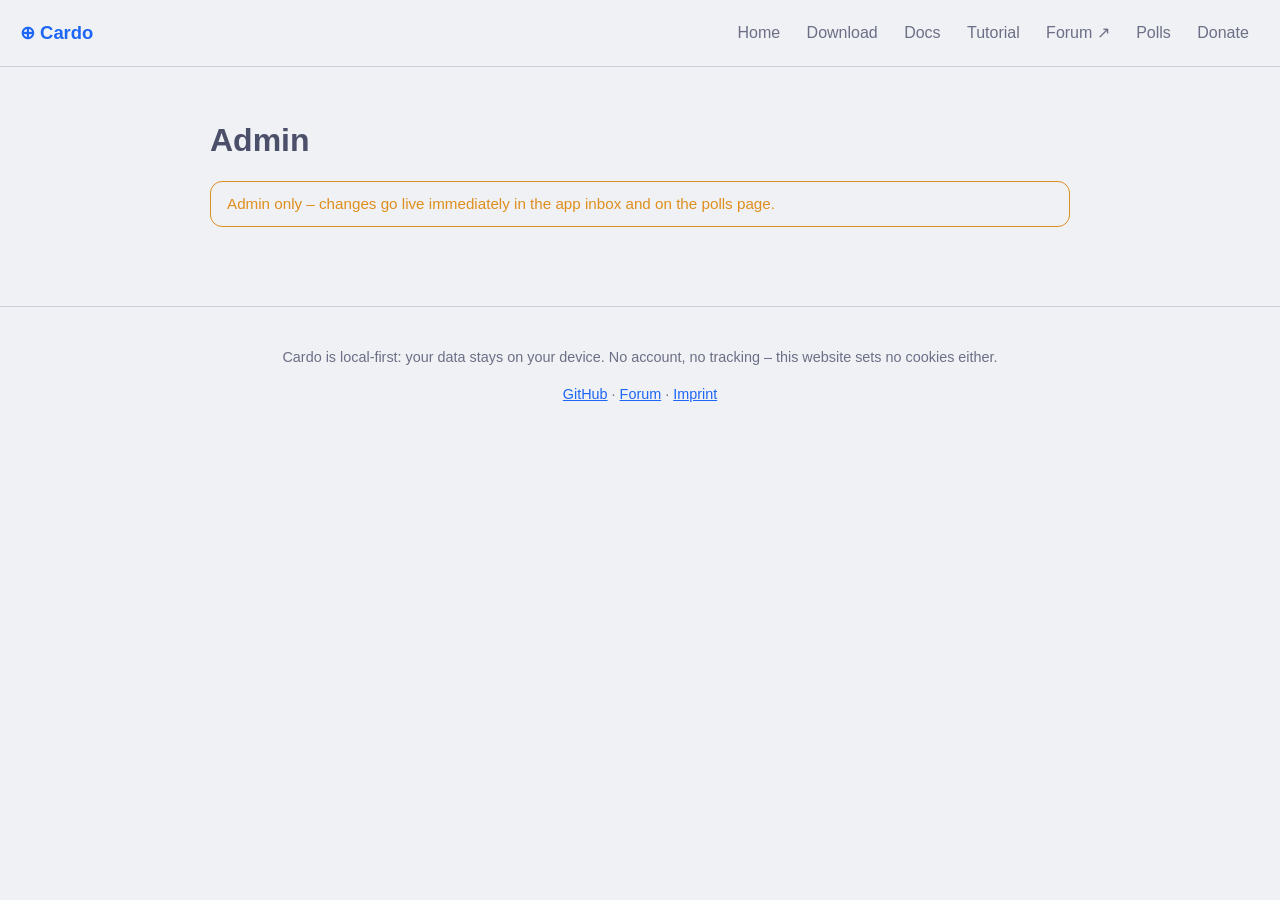
==== admin/index.html @ 735a4be4 "deploy: hollatzleif/cardo@3dc7a680179ff388e127f35e9fd08cb894fdd1ec" ====
<!DOCTYPE html><html lang="en"> <head><meta charset="utf-8"><meta name="viewport" content="width=device-width, initial-scale=1"><title>Admin · Cardo</title><meta name="description" content="Cardo feed administration."><link rel="icon" type="image/png" href="/cardo-app/favicon.png"><link rel="icon" type="image/x-icon" href="/cardo-app/favicon.ico" sizes="any"><link rel="apple-touch-icon" href="/cardo-app/apple-touch-icon.png"><style>#admin .admin-note{border:1px solid var(--warning);color:var(--warning);border-radius:var(--radius);padding:.6rem 1rem;font-size:.95rem}#admin .admin-card{margin-top:1rem;max-width:640px}#admin label{display:block;font-weight:600;margin:.6rem 0 .2rem;font-size:.9rem}#admin input,#admin textarea{width:100%;padding:.5rem .7rem;border-radius:8px;border:1px solid var(--surface-1);background:var(--base);color:var(--text);font:inherit}#admin .field-grid{display:grid;gap:0 1rem;grid-template-columns:1fr 1fr}@media(max-width:640px){#admin .field-grid{grid-template-columns:1fr}}#admin form .btn{margin-top:1rem}#admin .form-error{color:var(--danger);margin:.75rem 0 0}#admin .dash-toolbar{display:flex;gap:.5rem;justify-content:flex-end;margin:1rem 0}#admin .items-list{display:grid;gap:.75rem;margin-top:1rem}#admin .item-row{display:flex;align-items:baseline;gap:.75rem;flex-wrap:wrap;background:var(--surface-0);border:1px solid var(--surface-1);border-radius:var(--radius);padding:.75rem 1rem}#admin .item-title{font-weight:600;flex:1 1 12rem}#admin .item-meta{font-size:.85rem}#admin .item-row .btn{margin:0;padding:.3rem .8rem;font-size:.85rem}#admin .btn--danger{background:transparent;color:var(--danger);border:1px solid var(--danger)}#admin .closed-badge{display:inline-block;padding:.05rem .55rem;border-radius:999px;font-size:.8rem;border:1px solid var(--text-muted);color:var(--text-muted);white-space:nowrap}#admin .option-fields{display:grid;gap:0 1rem;grid-template-columns:1fr 1fr auto;align-items:end;margin-top:.5rem}@media(max-width:640px){#admin .option-fields{grid-template-columns:1fr}}#admin .option-fields .btn{margin:0 0 .35rem;padding:.3rem .8rem;font-size:.85rem}
:root{--base: #1e1e2e;--surface-0: #313244;--surface-1: #45475a;--text: #cdd6f4;--text-muted: #a6adc8;--accent: #89b4fa;--success: #a6e3a1;--warning: #f9e2af;--danger: #f38ba8;--radius: 12px}@media(prefers-color-scheme:light){:root{--base: #eff1f5;--surface-0: #e6e9ef;--surface-1: #ccd0da;--text: #4c4f69;--text-muted: #6c6f85;--accent: #1e66f5;--success: #40a02b;--warning: #df8e1d;--danger: #d20f39}}*{box-sizing:border-box}body{margin:0;font-family:-apple-system,BlinkMacSystemFont,Segoe UI,Roboto,sans-serif;background:var(--base);color:var(--text);line-height:1.6}a{color:var(--accent)}main{max-width:900px;margin:0 auto;padding:2rem 1.25rem 4rem}.site-header{display:flex;align-items:center;justify-content:space-between;flex-wrap:wrap;gap:.5rem;padding:.9rem 1.25rem;border-bottom:1px solid var(--surface-1);position:sticky;top:0;background:var(--base);z-index:10}.brand{font-weight:800;text-decoration:none;font-size:1.15rem}.site-header nav{display:flex;gap:.25rem;flex-wrap:wrap}.site-header nav a{text-decoration:none;color:var(--text-muted);padding:.35rem .7rem;border-radius:8px}.site-header nav a.active,.site-header nav a:hover{color:var(--text);background:var(--surface-0)}.site-footer{border-top:1px solid var(--surface-1);padding:1.5rem 1.25rem;color:var(--text-muted);font-size:.9rem;text-align:center}.card{background:var(--surface-0);border:1px solid var(--surface-1);border-radius:var(--radius);padding:1.25rem}.btn{display:inline-block;background:var(--accent);color:var(--base);padding:.6rem 1.2rem;border-radius:10px;text-decoration:none;font-weight:700;border:none;cursor:pointer;font-size:1rem}.btn--ghost{background:transparent;color:var(--accent);border:1px solid var(--accent)}.muted{color:var(--text-muted)}code,pre{font-family:ui-monospace,SF Mono,Menlo,monospace}pre{background:var(--surface-0);border:1px solid var(--surface-1);border-radius:10px;padding:.9rem 1rem;overflow-x:auto}kbd{font-family:ui-monospace,SF Mono,Menlo,monospace;font-size:.85em;background:var(--surface-0);border:1px solid var(--surface-1);border-bottom-width:2px;border-radius:6px;padding:.1em .45em}h1,h2,h3{line-height:1.25}.badge{display:inline-block;padding:.1rem .6rem;border-radius:999px;font-size:.8rem;border:1px solid var(--success);color:var(--success)}
</style></head> <body> <header class="site-header"> <a class="brand" href="/cardo-app/">⊕ Cardo</a> <nav> <a href="/cardo-app/" class>Home</a><a href="/cardo-app/download" class>Download</a><a href="/cardo-app/docs" class>Docs</a><a href="/cardo-app/docs/tutorial" class>Tutorial</a><a href="https://github.com/hollatzleif/cardo-app/discussions" rel="noopener" class>Forum ↗</a><a href="/cardo-app/polls" class>Polls</a><a href="/cardo-app/donate" class>Donate</a> </nav> </header> <main>  <div id="admin"> <h1>Admin</h1> <p class="admin-note">
Admin only – changes go live immediately in the app inbox and on the polls page.
</p> <!-- Login --> <section id="login-view" class="card admin-card" hidden> <h2>Login</h2> <form id="login-form"> <label for="admin-password">Password</label> <input id="admin-password" name="password" type="password" autocomplete="current-password" required> <p id="login-error" class="form-error" hidden></p> <button class="btn" type="submit">Log in</button> </form> </section> <!-- Dashboard --> <section id="dashboard" hidden> <div class="dash-toolbar"> <button id="refresh-btn" class="btn btn--ghost" type="button">Refresh</button> <button id="logout-btn" class="btn btn--ghost" type="button">Log out</button> </div> <h2>Items</h2> <p id="items-status" class="muted">Loading …</p> <div id="items-list" class="items-list"></div> <h2>New announcement</h2> <form id="announcement-form" class="card admin-card"> <div class="field-grid"> <div> <label for="ann-title-en">Title (EN)</label> <input id="ann-title-en" required maxlength="500"> </div> <div> <label for="ann-title-de">Title (DE)</label> <input id="ann-title-de" required maxlength="500"> </div> <div> <label for="ann-body-en">Body (EN)</label> <textarea id="ann-body-en" rows="4" required maxlength="4000"></textarea> </div> <div> <label for="ann-body-de">Body (DE)</label> <textarea id="ann-body-de" rows="4" required maxlength="4000"></textarea> </div> </div> <p class="form-error" data-error hidden></p> <button class="btn" type="submit">Publish announcement</button> </form> <h2>New poll</h2> <form id="poll-form" class="card admin-card"> <div class="field-grid"> <div> <label for="poll-question-en">Question (EN)</label> <input id="poll-question-en" required maxlength="500"> </div> <div> <label for="poll-question-de">Question (DE)</label> <input id="poll-question-de" required maxlength="500"> </div> </div> <h3>Options <span class="muted">(2–6, ids are generated from the EN label)</span></h3> <div id="poll-options"></div> <p><button id="add-option-btn" class="btn btn--ghost" type="button">Add option</button></p> <p class="form-error" data-error hidden></p> <button class="btn" type="submit">Publish poll</button> </form> </section> </div>  <script type="module" src="/cardo-app/_astro/admin.astro_astro_type_script_index_0_lang.DfBYZLKt.js"></script>  </main> <footer class="site-footer"> <p>
Cardo is local-first: your data stays on your device. No account, no tracking –
        this website sets no cookies either.
</p> <p> <a href="https://github.com/hollatzleif/cardo-app" rel="noopener">GitHub</a> ·
<a href="https://github.com/hollatzleif/cardo-app/discussions" rel="noopener">Forum</a> ·
 <a href="/cardo-app/imprint">Imprint</a> </p> </footer>  </body> </html>
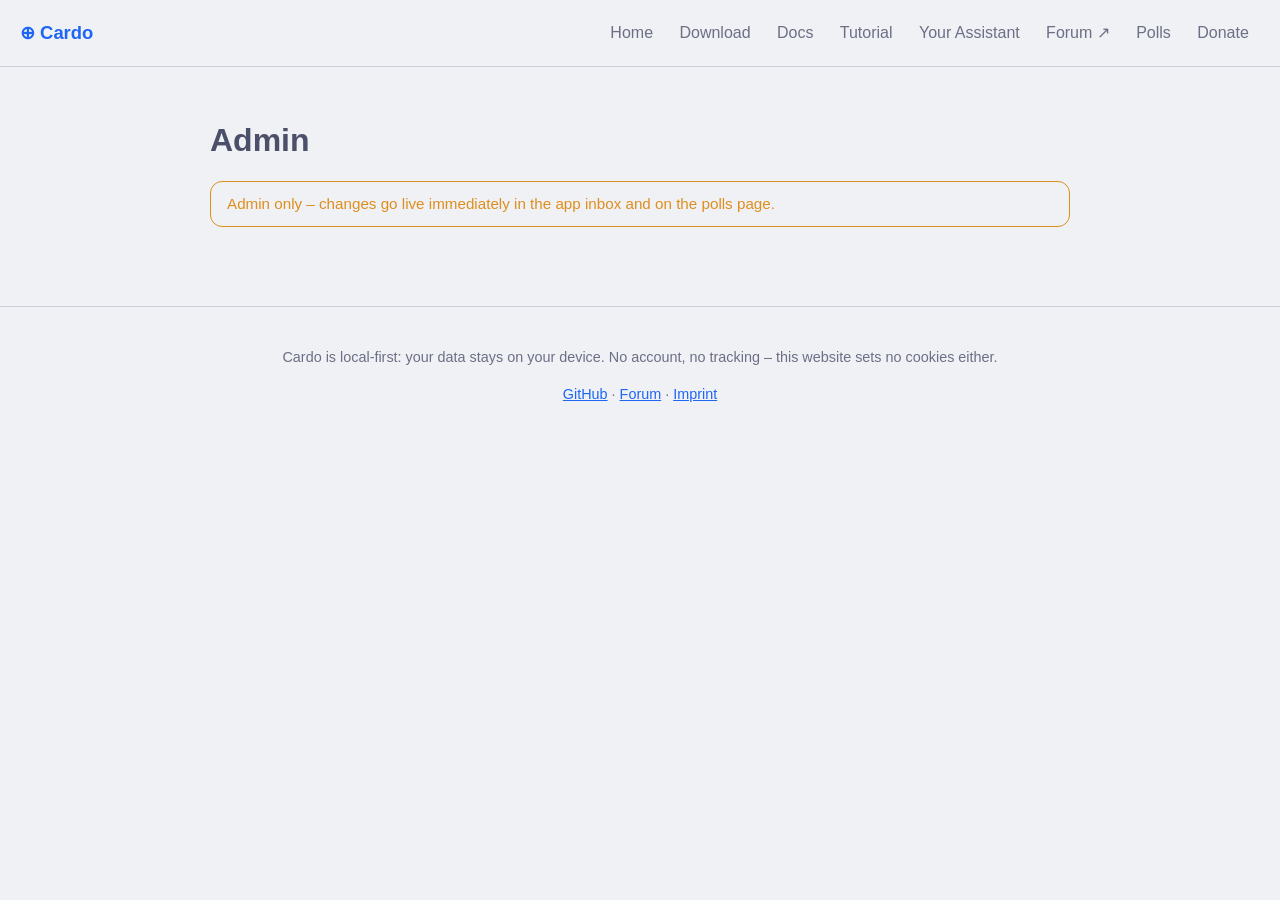
==== commit 4dc81540: "deploy: hollatzleif/cardo@ecabb74032e63ab5473d16e263c63c7828938cd0" ====
--- a/admin/index.html
+++ b/admin/index.html
@@ -1,6 +1,6 @@
 <!DOCTYPE html><html lang="en"> <head><meta charset="utf-8"><meta name="viewport" content="width=device-width, initial-scale=1"><title>Admin · Cardo</title><meta name="description" content="Cardo feed administration."><link rel="icon" type="image/png" href="/cardo-app/favicon.png"><link rel="icon" type="image/x-icon" href="/cardo-app/favicon.ico" sizes="any"><link rel="apple-touch-icon" href="/cardo-app/apple-touch-icon.png"><style>#admin .admin-note{border:1px solid var(--warning);color:var(--warning);border-radius:var(--radius);padding:.6rem 1rem;font-size:.95rem}#admin .admin-card{margin-top:1rem;max-width:640px}#admin label{display:block;font-weight:600;margin:.6rem 0 .2rem;font-size:.9rem}#admin input,#admin textarea{width:100%;padding:.5rem .7rem;border-radius:8px;border:1px solid var(--surface-1);background:var(--base);color:var(--text);font:inherit}#admin .field-grid{display:grid;gap:0 1rem;grid-template-columns:1fr 1fr}@media(max-width:640px){#admin .field-grid{grid-template-columns:1fr}}#admin form .btn{margin-top:1rem}#admin .form-error{color:var(--danger);margin:.75rem 0 0}#admin .dash-toolbar{display:flex;gap:.5rem;justify-content:flex-end;margin:1rem 0}#admin .items-list{display:grid;gap:.75rem;margin-top:1rem}#admin .item-row{display:flex;align-items:baseline;gap:.75rem;flex-wrap:wrap;background:var(--surface-0);border:1px solid var(--surface-1);border-radius:var(--radius);padding:.75rem 1rem}#admin .item-title{font-weight:600;flex:1 1 12rem}#admin .item-meta{font-size:.85rem}#admin .item-row .btn{margin:0;padding:.3rem .8rem;font-size:.85rem}#admin .btn--danger{background:transparent;color:var(--danger);border:1px solid var(--danger)}#admin .closed-badge{display:inline-block;padding:.05rem .55rem;border-radius:999px;font-size:.8rem;border:1px solid var(--text-muted);color:var(--text-muted);white-space:nowrap}#admin .option-fields{display:grid;gap:0 1rem;grid-template-columns:1fr 1fr auto;align-items:end;margin-top:.5rem}@media(max-width:640px){#admin .option-fields{grid-template-columns:1fr}}#admin .option-fields .btn{margin:0 0 .35rem;padding:.3rem .8rem;font-size:.85rem}
 :root{--base: #1e1e2e;--surface-0: #313244;--surface-1: #45475a;--text: #cdd6f4;--text-muted: #a6adc8;--accent: #89b4fa;--success: #a6e3a1;--warning: #f9e2af;--danger: #f38ba8;--radius: 12px}@media(prefers-color-scheme:light){:root{--base: #eff1f5;--surface-0: #e6e9ef;--surface-1: #ccd0da;--text: #4c4f69;--text-muted: #6c6f85;--accent: #1e66f5;--success: #40a02b;--warning: #df8e1d;--danger: #d20f39}}*{box-sizing:border-box}body{margin:0;font-family:-apple-system,BlinkMacSystemFont,Segoe UI,Roboto,sans-serif;background:var(--base);color:var(--text);line-height:1.6}a{color:var(--accent)}main{max-width:900px;margin:0 auto;padding:2rem 1.25rem 4rem}.site-header{display:flex;align-items:center;justify-content:space-between;flex-wrap:wrap;gap:.5rem;padding:.9rem 1.25rem;border-bottom:1px solid var(--surface-1);position:sticky;top:0;background:var(--base);z-index:10}.brand{font-weight:800;text-decoration:none;font-size:1.15rem}.site-header nav{display:flex;gap:.25rem;flex-wrap:wrap}.site-header nav a{text-decoration:none;color:var(--text-muted);padding:.35rem .7rem;border-radius:8px}.site-header nav a.active,.site-header nav a:hover{color:var(--text);background:var(--surface-0)}.site-footer{border-top:1px solid var(--surface-1);padding:1.5rem 1.25rem;color:var(--text-muted);font-size:.9rem;text-align:center}.card{background:var(--surface-0);border:1px solid var(--surface-1);border-radius:var(--radius);padding:1.25rem}.btn{display:inline-block;background:var(--accent);color:var(--base);padding:.6rem 1.2rem;border-radius:10px;text-decoration:none;font-weight:700;border:none;cursor:pointer;font-size:1rem}.btn--ghost{background:transparent;color:var(--accent);border:1px solid var(--accent)}.muted{color:var(--text-muted)}code,pre{font-family:ui-monospace,SF Mono,Menlo,monospace}pre{background:var(--surface-0);border:1px solid var(--surface-1);border-radius:10px;padding:.9rem 1rem;overflow-x:auto}kbd{font-family:ui-monospace,SF Mono,Menlo,monospace;font-size:.85em;background:var(--surface-0);border:1px solid var(--surface-1);border-bottom-width:2px;border-radius:6px;padding:.1em .45em}h1,h2,h3{line-height:1.25}.badge{display:inline-block;padding:.1rem .6rem;border-radius:999px;font-size:.8rem;border:1px solid var(--success);color:var(--success)}
-</style></head> <body> <header class="site-header"> <a class="brand" href="/cardo-app/">⊕ Cardo</a> <nav> <a href="/cardo-app/" class>Home</a><a href="/cardo-app/download" class>Download</a><a href="/cardo-app/docs" class>Docs</a><a href="/cardo-app/docs/tutorial" class>Tutorial</a><a href="https://github.com/hollatzleif/cardo-app/discussions" rel="noopener" class>Forum ↗</a><a href="/cardo-app/polls" class>Polls</a><a href="/cardo-app/donate" class>Donate</a> </nav> </header> <main>  <div id="admin"> <h1>Admin</h1> <p class="admin-note">
+</style></head> <body> <header class="site-header"> <a class="brand" href="/cardo-app/">⊕ Cardo</a> <nav> <a href="/cardo-app/" class>Home</a><a href="/cardo-app/download" class>Download</a><a href="/cardo-app/docs" class>Docs</a><a href="/cardo-app/docs/tutorial" class>Tutorial</a><a href="/cardo-app/assistant" class>Your Assistant</a><a href="https://github.com/hollatzleif/cardo-app/discussions" rel="noopener" class>Forum ↗</a><a href="/cardo-app/polls" class>Polls</a><a href="/cardo-app/donate" class>Donate</a> </nav> </header> <main>  <div id="admin"> <h1>Admin</h1> <p class="admin-note">
 Admin only – changes go live immediately in the app inbox and on the polls page.
 </p> <!-- Login --> <section id="login-view" class="card admin-card" hidden> <h2>Login</h2> <form id="login-form"> <label for="admin-password">Password</label> <input id="admin-password" name="password" type="password" autocomplete="current-password" required> <p id="login-error" class="form-error" hidden></p> <button class="btn" type="submit">Log in</button> </form> </section> <!-- Dashboard --> <section id="dashboard" hidden> <div class="dash-toolbar"> <button id="refresh-btn" class="btn btn--ghost" type="button">Refresh</button> <button id="logout-btn" class="btn btn--ghost" type="button">Log out</button> </div> <h2>Items</h2> <p id="items-status" class="muted">Loading …</p> <div id="items-list" class="items-list"></div> <h2>New announcement</h2> <form id="announcement-form" class="card admin-card"> <div class="field-grid"> <div> <label for="ann-title-en">Title (EN)</label> <input id="ann-title-en" required maxlength="500"> </div> <div> <label for="ann-title-de">Title (DE)</label> <input id="ann-title-de" required maxlength="500"> </div> <div> <label for="ann-body-en">Body (EN)</label> <textarea id="ann-body-en" rows="4" required maxlength="4000"></textarea> </div> <div> <label for="ann-body-de">Body (DE)</label> <textarea id="ann-body-de" rows="4" required maxlength="4000"></textarea> </div> </div> <p class="form-error" data-error hidden></p> <button class="btn" type="submit">Publish announcement</button> </form> <h2>New poll</h2> <form id="poll-form" class="card admin-card"> <div class="field-grid"> <div> <label for="poll-question-en">Question (EN)</label> <input id="poll-question-en" required maxlength="500"> </div> <div> <label for="poll-question-de">Question (DE)</label> <input id="poll-question-de" required maxlength="500"> </div> </div> <h3>Options <span class="muted">(2–6, ids are generated from the EN label)</span></h3> <div id="poll-options"></div> <p><button id="add-option-btn" class="btn btn--ghost" type="button">Add option</button></p> <p class="form-error" data-error hidden></p> <button class="btn" type="submit">Publish poll</button> </form> </section> </div>  <script type="module" src="/cardo-app/_astro/admin.astro_astro_type_script_index_0_lang.DfBYZLKt.js"></script>  </main> <footer class="site-footer"> <p>
 Cardo is local-first: your data stays on your device. No account, no tracking –
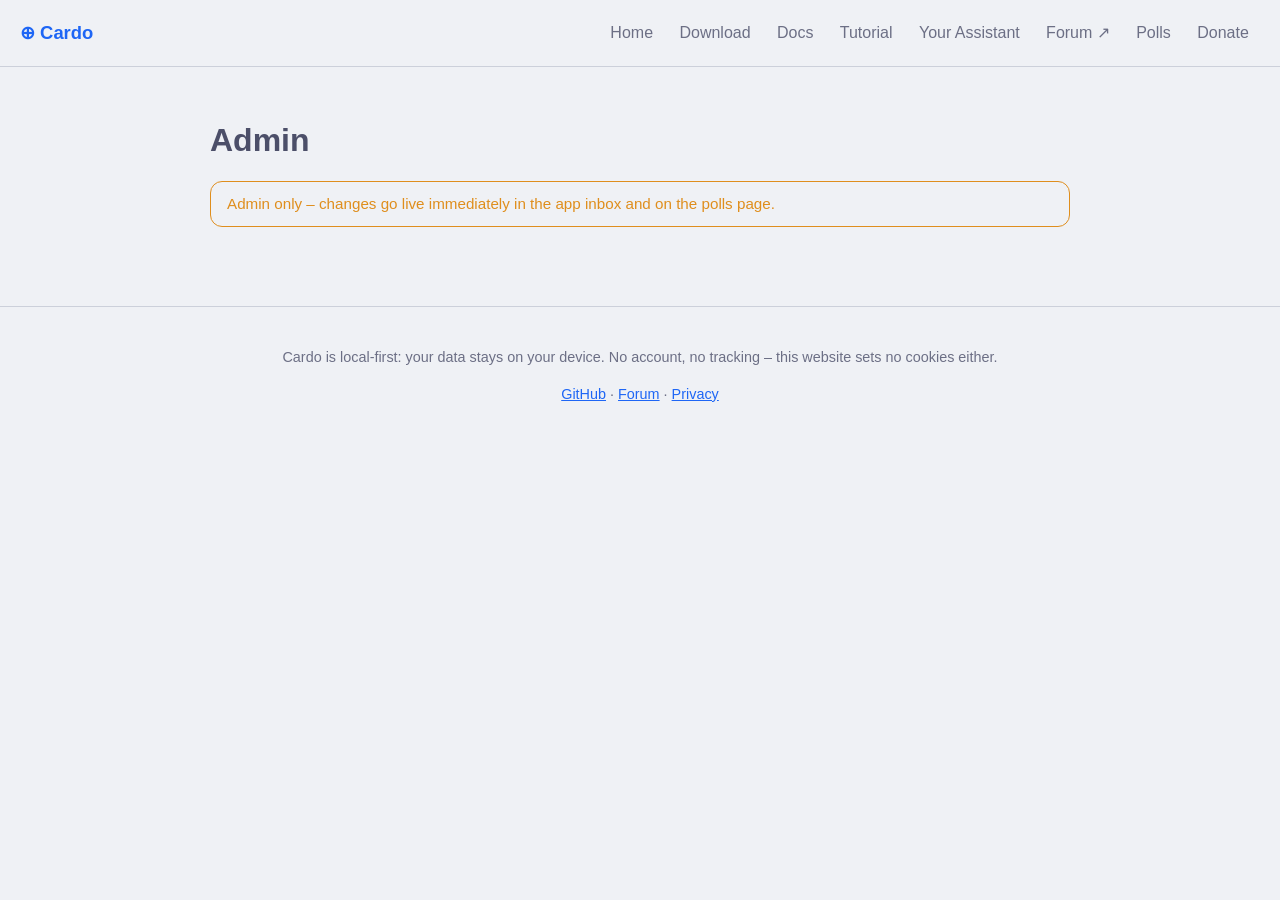
==== commit 57d942b5: "deploy: hollatzleif/cardo@ab864f5d2f32630114161ed3d159999c21e0dad3" ====
--- a/admin/index.html
+++ b/admin/index.html
@@ -1,4 +1,4 @@
-<!DOCTYPE html><html lang="en"> <head><meta charset="utf-8"><meta name="viewport" content="width=device-width, initial-scale=1"><title>Admin · Cardo</title><meta name="description" content="Cardo feed administration."><link rel="icon" type="image/png" href="/cardo-app/favicon.png"><link rel="icon" type="image/x-icon" href="/cardo-app/favicon.ico" sizes="any"><link rel="apple-touch-icon" href="/cardo-app/apple-touch-icon.png"><style>#admin .admin-note{border:1px solid var(--warning);color:var(--warning);border-radius:var(--radius);padding:.6rem 1rem;font-size:.95rem}#admin .admin-card{margin-top:1rem;max-width:640px}#admin label{display:block;font-weight:600;margin:.6rem 0 .2rem;font-size:.9rem}#admin input,#admin textarea{width:100%;padding:.5rem .7rem;border-radius:8px;border:1px solid var(--surface-1);background:var(--base);color:var(--text);font:inherit}#admin .field-grid{display:grid;gap:0 1rem;grid-template-columns:1fr 1fr}@media(max-width:640px){#admin .field-grid{grid-template-columns:1fr}}#admin form .btn{margin-top:1rem}#admin .form-error{color:var(--danger);margin:.75rem 0 0}#admin .dash-toolbar{display:flex;gap:.5rem;justify-content:flex-end;margin:1rem 0}#admin .items-list{display:grid;gap:.75rem;margin-top:1rem}#admin .item-row{display:flex;align-items:baseline;gap:.75rem;flex-wrap:wrap;background:var(--surface-0);border:1px solid var(--surface-1);border-radius:var(--radius);padding:.75rem 1rem}#admin .item-title{font-weight:600;flex:1 1 12rem}#admin .item-meta{font-size:.85rem}#admin .item-row .btn{margin:0;padding:.3rem .8rem;font-size:.85rem}#admin .btn--danger{background:transparent;color:var(--danger);border:1px solid var(--danger)}#admin .closed-badge{display:inline-block;padding:.05rem .55rem;border-radius:999px;font-size:.8rem;border:1px solid var(--text-muted);color:var(--text-muted);white-space:nowrap}#admin .option-fields{display:grid;gap:0 1rem;grid-template-columns:1fr 1fr auto;align-items:end;margin-top:.5rem}@media(max-width:640px){#admin .option-fields{grid-template-columns:1fr}}#admin .option-fields .btn{margin:0 0 .35rem;padding:.3rem .8rem;font-size:.85rem}
+<!DOCTYPE html><html lang="en"> <head><meta charset="utf-8"><meta name="viewport" content="width=device-width, initial-scale=1"><title>Admin · Cardo</title><meta name="description" content="Cardo feed administration."><meta http-equiv="Content-Security-Policy" content="default-src 'self'; script-src 'self' 'unsafe-inline'; style-src 'self' 'unsafe-inline'; img-src 'self' data:; connect-src 'self' https://cardo-polls.hollatzleif.workers.dev; frame-src 'none'; object-src 'none'; base-uri 'self'"><link rel="icon" type="image/png" href="/cardo-app/favicon.png"><link rel="icon" type="image/x-icon" href="/cardo-app/favicon.ico" sizes="any"><link rel="apple-touch-icon" href="/cardo-app/apple-touch-icon.png"><style>#admin .admin-note{border:1px solid var(--warning);color:var(--warning);border-radius:var(--radius);padding:.6rem 1rem;font-size:.95rem}#admin .admin-card{margin-top:1rem;max-width:640px}#admin label{display:block;font-weight:600;margin:.6rem 0 .2rem;font-size:.9rem}#admin input,#admin textarea{width:100%;padding:.5rem .7rem;border-radius:8px;border:1px solid var(--surface-1);background:var(--base);color:var(--text);font:inherit}#admin .field-grid{display:grid;gap:0 1rem;grid-template-columns:1fr 1fr}@media(max-width:640px){#admin .field-grid{grid-template-columns:1fr}}#admin form .btn{margin-top:1rem}#admin .form-error{color:var(--danger);margin:.75rem 0 0}#admin .dash-toolbar{display:flex;gap:.5rem;justify-content:flex-end;margin:1rem 0}#admin .items-list{display:grid;gap:.75rem;margin-top:1rem}#admin .item-row{display:flex;align-items:baseline;gap:.75rem;flex-wrap:wrap;background:var(--surface-0);border:1px solid var(--surface-1);border-radius:var(--radius);padding:.75rem 1rem}#admin .item-title{font-weight:600;flex:1 1 12rem}#admin .item-meta{font-size:.85rem}#admin .item-row .btn{margin:0;padding:.3rem .8rem;font-size:.85rem}#admin .btn--danger{background:transparent;color:var(--danger);border:1px solid var(--danger)}#admin .closed-badge{display:inline-block;padding:.05rem .55rem;border-radius:999px;font-size:.8rem;border:1px solid var(--text-muted);color:var(--text-muted);white-space:nowrap}#admin .option-fields{display:grid;gap:0 1rem;grid-template-columns:1fr 1fr auto;align-items:end;margin-top:.5rem}@media(max-width:640px){#admin .option-fields{grid-template-columns:1fr}}#admin .option-fields .btn{margin:0 0 .35rem;padding:.3rem .8rem;font-size:.85rem}
 :root{--base: #1e1e2e;--surface-0: #313244;--surface-1: #45475a;--text: #cdd6f4;--text-muted: #a6adc8;--accent: #89b4fa;--success: #a6e3a1;--warning: #f9e2af;--danger: #f38ba8;--radius: 12px}@media(prefers-color-scheme:light){:root{--base: #eff1f5;--surface-0: #e6e9ef;--surface-1: #ccd0da;--text: #4c4f69;--text-muted: #6c6f85;--accent: #1e66f5;--success: #40a02b;--warning: #df8e1d;--danger: #d20f39}}*{box-sizing:border-box}body{margin:0;font-family:-apple-system,BlinkMacSystemFont,Segoe UI,Roboto,sans-serif;background:var(--base);color:var(--text);line-height:1.6}a{color:var(--accent)}main{max-width:900px;margin:0 auto;padding:2rem 1.25rem 4rem}.site-header{display:flex;align-items:center;justify-content:space-between;flex-wrap:wrap;gap:.5rem;padding:.9rem 1.25rem;border-bottom:1px solid var(--surface-1);position:sticky;top:0;background:var(--base);z-index:10}.brand{font-weight:800;text-decoration:none;font-size:1.15rem}.site-header nav{display:flex;gap:.25rem;flex-wrap:wrap}.site-header nav a{text-decoration:none;color:var(--text-muted);padding:.35rem .7rem;border-radius:8px}.site-header nav a.active,.site-header nav a:hover{color:var(--text);background:var(--surface-0)}.site-footer{border-top:1px solid var(--surface-1);padding:1.5rem 1.25rem;color:var(--text-muted);font-size:.9rem;text-align:center}.card{background:var(--surface-0);border:1px solid var(--surface-1);border-radius:var(--radius);padding:1.25rem}.btn{display:inline-block;background:var(--accent);color:var(--base);padding:.6rem 1.2rem;border-radius:10px;text-decoration:none;font-weight:700;border:none;cursor:pointer;font-size:1rem}.btn--ghost{background:transparent;color:var(--accent);border:1px solid var(--accent)}.muted{color:var(--text-muted)}code,pre{font-family:ui-monospace,SF Mono,Menlo,monospace}pre{background:var(--surface-0);border:1px solid var(--surface-1);border-radius:10px;padding:.9rem 1rem;overflow-x:auto}kbd{font-family:ui-monospace,SF Mono,Menlo,monospace;font-size:.85em;background:var(--surface-0);border:1px solid var(--surface-1);border-bottom-width:2px;border-radius:6px;padding:.1em .45em}h1,h2,h3{line-height:1.25}.badge{display:inline-block;padding:.1rem .6rem;border-radius:999px;font-size:.8rem;border:1px solid var(--success);color:var(--success)}
 </style></head> <body> <header class="site-header"> <a class="brand" href="/cardo-app/">⊕ Cardo</a> <nav> <a href="/cardo-app/" class>Home</a><a href="/cardo-app/download" class>Download</a><a href="/cardo-app/docs" class>Docs</a><a href="/cardo-app/docs/tutorial" class>Tutorial</a><a href="/cardo-app/assistant" class>Your Assistant</a><a href="https://github.com/hollatzleif/cardo-app/discussions" rel="noopener" class>Forum ↗</a><a href="/cardo-app/polls" class>Polls</a><a href="/cardo-app/donate" class>Donate</a> </nav> </header> <main>  <div id="admin"> <h1>Admin</h1> <p class="admin-note">
 Admin only – changes go live immediately in the app inbox and on the polls page.
@@ -7,4 +7,4 @@
         this website sets no cookies either.
 </p> <p> <a href="https://github.com/hollatzleif/cardo-app" rel="noopener">GitHub</a> ·
 <a href="https://github.com/hollatzleif/cardo-app/discussions" rel="noopener">Forum</a> ·
- <a href="/cardo-app/imprint">Imprint</a> </p> </footer>  </body> </html>+<a href="/cardo-app/privacy">Privacy</a> </p> </footer>  </body> </html>
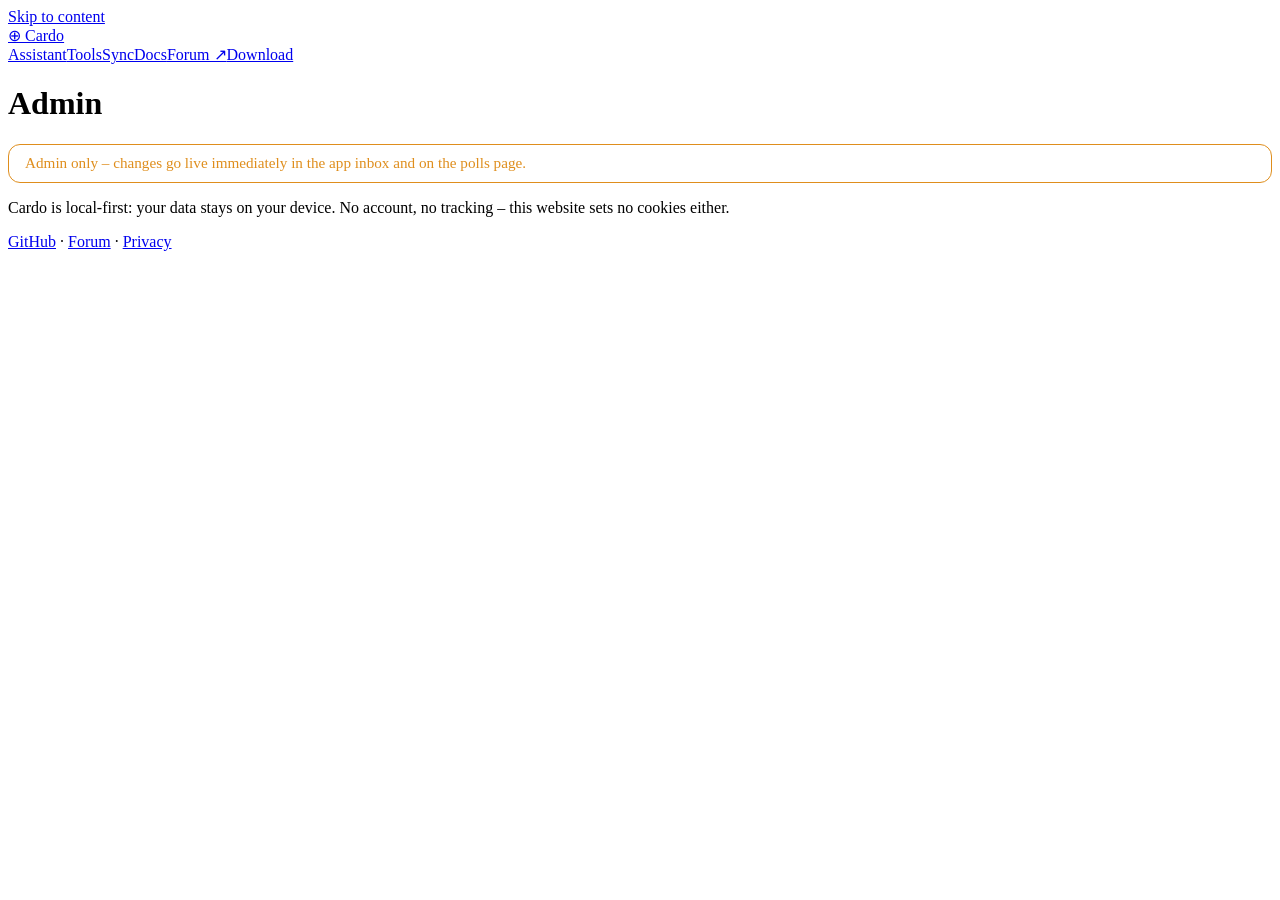
==== commit c2a613f0: "deploy: hollatzleif/cardo@923a095b6baa9ed7999b06accdaafa82e00b5b07" ====
--- a/admin/index.html
+++ b/admin/index.html
@@ -1,10 +1,653 @@
-<!DOCTYPE html><html lang="en"> <head><meta charset="utf-8"><meta name="viewport" content="width=device-width, initial-scale=1"><title>Admin · Cardo</title><meta name="description" content="Cardo feed administration."><meta http-equiv="Content-Security-Policy" content="default-src 'self'; script-src 'self' 'unsafe-inline'; style-src 'self' 'unsafe-inline'; img-src 'self' data:; connect-src 'self' https://cardo-polls.hollatzleif.workers.dev; frame-src 'none'; object-src 'none'; base-uri 'self'"><link rel="icon" type="image/png" href="/cardo-app/favicon.png"><link rel="icon" type="image/x-icon" href="/cardo-app/favicon.ico" sizes="any"><link rel="apple-touch-icon" href="/cardo-app/apple-touch-icon.png"><style>#admin .admin-note{border:1px solid var(--warning);color:var(--warning);border-radius:var(--radius);padding:.6rem 1rem;font-size:.95rem}#admin .admin-card{margin-top:1rem;max-width:640px}#admin label{display:block;font-weight:600;margin:.6rem 0 .2rem;font-size:.9rem}#admin input,#admin textarea{width:100%;padding:.5rem .7rem;border-radius:8px;border:1px solid var(--surface-1);background:var(--base);color:var(--text);font:inherit}#admin .field-grid{display:grid;gap:0 1rem;grid-template-columns:1fr 1fr}@media(max-width:640px){#admin .field-grid{grid-template-columns:1fr}}#admin form .btn{margin-top:1rem}#admin .form-error{color:var(--danger);margin:.75rem 0 0}#admin .dash-toolbar{display:flex;gap:.5rem;justify-content:flex-end;margin:1rem 0}#admin .items-list{display:grid;gap:.75rem;margin-top:1rem}#admin .item-row{display:flex;align-items:baseline;gap:.75rem;flex-wrap:wrap;background:var(--surface-0);border:1px solid var(--surface-1);border-radius:var(--radius);padding:.75rem 1rem}#admin .item-title{font-weight:600;flex:1 1 12rem}#admin .item-meta{font-size:.85rem}#admin .item-row .btn{margin:0;padding:.3rem .8rem;font-size:.85rem}#admin .btn--danger{background:transparent;color:var(--danger);border:1px solid var(--danger)}#admin .closed-badge{display:inline-block;padding:.05rem .55rem;border-radius:999px;font-size:.8rem;border:1px solid var(--text-muted);color:var(--text-muted);white-space:nowrap}#admin .option-fields{display:grid;gap:0 1rem;grid-template-columns:1fr 1fr auto;align-items:end;margin-top:.5rem}@media(max-width:640px){#admin .option-fields{grid-template-columns:1fr}}#admin .option-fields .btn{margin:0 0 .35rem;padding:.3rem .8rem;font-size:.85rem}
-:root{--base: #1e1e2e;--surface-0: #313244;--surface-1: #45475a;--text: #cdd6f4;--text-muted: #a6adc8;--accent: #89b4fa;--success: #a6e3a1;--warning: #f9e2af;--danger: #f38ba8;--radius: 12px}@media(prefers-color-scheme:light){:root{--base: #eff1f5;--surface-0: #e6e9ef;--surface-1: #ccd0da;--text: #4c4f69;--text-muted: #6c6f85;--accent: #1e66f5;--success: #40a02b;--warning: #df8e1d;--danger: #d20f39}}*{box-sizing:border-box}body{margin:0;font-family:-apple-system,BlinkMacSystemFont,Segoe UI,Roboto,sans-serif;background:var(--base);color:var(--text);line-height:1.6}a{color:var(--accent)}main{max-width:900px;margin:0 auto;padding:2rem 1.25rem 4rem}.site-header{display:flex;align-items:center;justify-content:space-between;flex-wrap:wrap;gap:.5rem;padding:.9rem 1.25rem;border-bottom:1px solid var(--surface-1);position:sticky;top:0;background:var(--base);z-index:10}.brand{font-weight:800;text-decoration:none;font-size:1.15rem}.site-header nav{display:flex;gap:.25rem;flex-wrap:wrap}.site-header nav a{text-decoration:none;color:var(--text-muted);padding:.35rem .7rem;border-radius:8px}.site-header nav a.active,.site-header nav a:hover{color:var(--text);background:var(--surface-0)}.site-footer{border-top:1px solid var(--surface-1);padding:1.5rem 1.25rem;color:var(--text-muted);font-size:.9rem;text-align:center}.card{background:var(--surface-0);border:1px solid var(--surface-1);border-radius:var(--radius);padding:1.25rem}.btn{display:inline-block;background:var(--accent);color:var(--base);padding:.6rem 1.2rem;border-radius:10px;text-decoration:none;font-weight:700;border:none;cursor:pointer;font-size:1rem}.btn--ghost{background:transparent;color:var(--accent);border:1px solid var(--accent)}.muted{color:var(--text-muted)}code,pre{font-family:ui-monospace,SF Mono,Menlo,monospace}pre{background:var(--surface-0);border:1px solid var(--surface-1);border-radius:10px;padding:.9rem 1rem;overflow-x:auto}kbd{font-family:ui-monospace,SF Mono,Menlo,monospace;font-size:.85em;background:var(--surface-0);border:1px solid var(--surface-1);border-bottom-width:2px;border-radius:6px;padding:.1em .45em}h1,h2,h3{line-height:1.25}.badge{display:inline-block;padding:.1rem .6rem;border-radius:999px;font-size:.8rem;border:1px solid var(--success);color:var(--success)}
-</style></head> <body> <header class="site-header"> <a class="brand" href="/cardo-app/">⊕ Cardo</a> <nav> <a href="/cardo-app/" class>Home</a><a href="/cardo-app/download" class>Download</a><a href="/cardo-app/docs" class>Docs</a><a href="/cardo-app/docs/tutorial" class>Tutorial</a><a href="/cardo-app/assistant" class>Your Assistant</a><a href="https://github.com/hollatzleif/cardo-app/discussions" rel="noopener" class>Forum ↗</a><a href="/cardo-app/polls" class>Polls</a><a href="/cardo-app/donate" class>Donate</a> </nav> </header> <main>  <div id="admin"> <h1>Admin</h1> <p class="admin-note">
+<!DOCTYPE html><html lang="en"> <head><meta charset="utf-8"><meta name="viewport" content="width=device-width, initial-scale=1"><title>Admin · Cardo</title><meta name="description" content="Cardo feed administration."><meta http-equiv="Content-Security-Policy" content="default-src 'self'; script-src 'self' 'unsafe-inline'; style-src 'self' 'unsafe-inline'; img-src 'self' data:; connect-src 'self' https://cardo-polls.hollatzleif.workers.dev; frame-src 'none'; object-src 'none'; base-uri 'self'"><link rel="icon" type="image/png" href="/cardo-app/favicon.png"><link rel="icon" type="image/x-icon" href="/cardo-app/favicon.ico" sizes="any"><link rel="apple-touch-icon" href="/cardo-app/apple-touch-icon.png"><script>
+      // Before first paint, or the page flashes the system colours and then
+      // repaints in the chosen theme. Deliberately tiny and inline; a deferred
+      // module script would run far too late for this.
+      try {
+        var saved = localStorage.getItem('cardo-theme');
+        if (saved) document.documentElement.dataset.theme = saved;
+      } catch (e) {
+        // Private mode or blocked storage: fall back to prefers-color-scheme.
+      }
+    </script><style>#admin .admin-note{border:1px solid var(--warning);color:var(--warning);border-radius:var(--radius);padding:.6rem 1rem;font-size:.95rem}#admin .admin-card{margin-top:1rem;max-width:640px}#admin label{display:block;font-weight:600;margin:.6rem 0 .2rem;font-size:.9rem}#admin input,#admin textarea{width:100%;padding:.5rem .7rem;border-radius:8px;border:1px solid var(--surface-1);background:var(--base);color:var(--text);font:inherit}#admin .field-grid{display:grid;gap:0 1rem;grid-template-columns:1fr 1fr}@media(max-width:640px){#admin .field-grid{grid-template-columns:1fr}}#admin form .btn{margin-top:1rem}#admin .form-error{color:var(--danger);margin:.75rem 0 0}#admin .dash-toolbar{display:flex;gap:.5rem;justify-content:flex-end;margin:1rem 0}#admin .items-list{display:grid;gap:.75rem;margin-top:1rem}#admin .item-row{display:flex;align-items:baseline;gap:.75rem;flex-wrap:wrap;background:var(--surface-0);border:1px solid var(--surface-1);border-radius:var(--radius);padding:.75rem 1rem}#admin .item-title{font-weight:600;flex:1 1 12rem}#admin .item-meta{font-size:.85rem}#admin .item-row .btn{margin:0;padding:.3rem .8rem;font-size:.85rem}#admin .btn--danger{background:transparent;color:var(--danger);border:1px solid var(--danger)}#admin .closed-badge{display:inline-block;padding:.05rem .55rem;border-radius:999px;font-size:.8rem;border:1px solid var(--text-muted);color:var(--text-muted);white-space:nowrap}#admin .option-fields{display:grid;gap:0 1rem;grid-template-columns:1fr 1fr auto;align-items:end;margin-top:.5rem}@media(max-width:640px){#admin .option-fields{grid-template-columns:1fr}}#admin .option-fields .btn{margin:0 0 .35rem;padding:.3rem .8rem;font-size:.85rem}
+</style>
+<link rel="stylesheet" href="/cardo-app/_astro/admin.DwUZGD1S.css"></head> <body> <a class="skip-link" href="#main">Skip to content</a> <header class="site-header"> <a class="brand" href="/cardo-app/">⊕ Cardo</a> <nav> <a href="/cardo-app/#assistant-detail" class>Assistant</a><a href="/cardo-app/#tools" class>Tools</a><a href="/cardo-app/#sync-detail" class>Sync</a><a href="/cardo-app/#docs" class>Docs</a><a href="https://github.com/hollatzleif/cardo-app/discussions" rel="noopener" class>Forum ↗</a><a href="/cardo-app/#download" class>Download</a> </nav> </header>  <main id="main" tabindex="-1"> <div id="admin"><h1>Admin</h1><p class="admin-note">
 Admin only – changes go live immediately in the app inbox and on the polls page.
-</p> <!-- Login --> <section id="login-view" class="card admin-card" hidden> <h2>Login</h2> <form id="login-form"> <label for="admin-password">Password</label> <input id="admin-password" name="password" type="password" autocomplete="current-password" required> <p id="login-error" class="form-error" hidden></p> <button class="btn" type="submit">Log in</button> </form> </section> <!-- Dashboard --> <section id="dashboard" hidden> <div class="dash-toolbar"> <button id="refresh-btn" class="btn btn--ghost" type="button">Refresh</button> <button id="logout-btn" class="btn btn--ghost" type="button">Log out</button> </div> <h2>Items</h2> <p id="items-status" class="muted">Loading …</p> <div id="items-list" class="items-list"></div> <h2>New announcement</h2> <form id="announcement-form" class="card admin-card"> <div class="field-grid"> <div> <label for="ann-title-en">Title (EN)</label> <input id="ann-title-en" required maxlength="500"> </div> <div> <label for="ann-title-de">Title (DE)</label> <input id="ann-title-de" required maxlength="500"> </div> <div> <label for="ann-body-en">Body (EN)</label> <textarea id="ann-body-en" rows="4" required maxlength="4000"></textarea> </div> <div> <label for="ann-body-de">Body (DE)</label> <textarea id="ann-body-de" rows="4" required maxlength="4000"></textarea> </div> </div> <p class="form-error" data-error hidden></p> <button class="btn" type="submit">Publish announcement</button> </form> <h2>New poll</h2> <form id="poll-form" class="card admin-card"> <div class="field-grid"> <div> <label for="poll-question-en">Question (EN)</label> <input id="poll-question-en" required maxlength="500"> </div> <div> <label for="poll-question-de">Question (DE)</label> <input id="poll-question-de" required maxlength="500"> </div> </div> <h3>Options <span class="muted">(2–6, ids are generated from the EN label)</span></h3> <div id="poll-options"></div> <p><button id="add-option-btn" class="btn btn--ghost" type="button">Add option</button></p> <p class="form-error" data-error hidden></p> <button class="btn" type="submit">Publish poll</button> </form> </section> </div>  <script type="module" src="/cardo-app/_astro/admin.astro_astro_type_script_index_0_lang.DfBYZLKt.js"></script>  </main> <footer class="site-footer"> <p>
+</p><!-- Login --><section id="login-view" class="card admin-card" hidden><h2>Login</h2><form id="login-form"><label for="admin-password">Password</label><input id="admin-password" name="password" type="password" autocomplete="current-password" required><p id="login-error" class="form-error" hidden></p><button class="btn" type="submit">Log in</button></form></section><!-- Dashboard --><section id="dashboard" hidden><div class="dash-toolbar"><button id="refresh-btn" class="btn btn--ghost" type="button">Refresh</button><button id="logout-btn" class="btn btn--ghost" type="button">Log out</button></div><h2>Items</h2><p id="items-status" class="muted">Loading …</p><div id="items-list" class="items-list"></div><h2>New announcement</h2><form id="announcement-form" class="card admin-card"><div class="field-grid"><div><label for="ann-title-en">Title (EN)</label><input id="ann-title-en" required maxlength="500"></div><div><label for="ann-title-de">Title (DE)</label><input id="ann-title-de" required maxlength="500"></div><div><label for="ann-body-en">Body (EN)</label><textarea id="ann-body-en" rows="4" required maxlength="4000"></textarea></div><div><label for="ann-body-de">Body (DE)</label><textarea id="ann-body-de" rows="4" required maxlength="4000"></textarea></div></div><p class="form-error" data-error hidden></p><button class="btn" type="submit">Publish announcement</button></form><h2>New poll</h2><form id="poll-form" class="card admin-card"><div class="field-grid"><div><label for="poll-question-en">Question (EN)</label><input id="poll-question-en" required maxlength="500"></div><div><label for="poll-question-de">Question (DE)</label><input id="poll-question-de" required maxlength="500"></div></div><h3>Options <span class="muted">(2–6, ids are generated from the EN label)</span></h3><div id="poll-options"></div><p><button id="add-option-btn" class="btn btn--ghost" type="button">Add option</button></p><p class="form-error" data-error hidden></p><button class="btn" type="submit">Publish poll</button></form></section></div><script type="module" src="/cardo-app/_astro/admin.astro_astro_type_script_index_0_lang.DfBYZLKt.js"></script> </main> <footer class="site-footer">   <p>
 Cardo is local-first: your data stays on your device. No account, no tracking –
         this website sets no cookies either.
 </p> <p> <a href="https://github.com/hollatzleif/cardo-app" rel="noopener">GitHub</a> ·
 <a href="https://github.com/hollatzleif/cardo-app/discussions" rel="noopener">Forum</a> ·
-<a href="/cardo-app/privacy">Privacy</a> </p> </footer>  </body> </html>+<a href="/cardo-app/privacy">Privacy</a> </p> </footer> <style is:global>
+      :root {
+        --base: #1e1e2e;
+        --surface-0: #313244;
+        --surface-1: #45475a;
+        --surface-2: #585b70;
+        --text: #cdd6f4;
+        --text-muted: #a6adc8;
+        --accent: #89b4fa;
+        --success: #a6e3a1;
+        --warning: #f9e2af;
+        --danger: #f38ba8;
+        --info: #89dceb;
+        --bg-canvas: #1e1e2e;
+        --bg-widget: #313244;
+        --bg-widget-hover: #45475a;
+        --bg-raised: #45475a;
+        --text-primary: #cdd6f4;
+        --border-subtle: #585b70;
+        --accent-text: #1e1e2e;
+        --accent-1: #89b4fa;
+        --accent-2: #cba6f7;
+        --accent-3: #94e2d5;
+        --accent-4: #fab387;
+        --accent-5: #f5c2e7;
+        --accent-6: #a6e3a1;
+        --accent-7: #f9e2af;
+        --accent-8: #b4befe;
+        --radius-sm: 6px;
+        --radius-md: 10px;
+        --radius-lg: 16px;
+        --shadow-widget: 0 2px 8px 0 color-mix(in srgb, var(--base) 60%, transparent);
+        --space-1: 4px;
+        --space-2: 8px;
+        --space-3: 12px;
+        --space-4: 16px;
+        --space-5: 24px;
+        --space-6: 32px;
+        --space-7: 48px;
+        --space-8: 64px;
+        --font-mono: ui-monospace, 'SF Mono', 'Cascadia Code', 'JetBrains Mono', Menlo, monospace;
+        --radius: 12px;
+      }
+      @media (prefers-color-scheme: light) {
+        :root {
+          --base: #eff1f5;
+        --surface-0: #e6e9ef;
+        --surface-1: #ccd0da;
+        --surface-2: #bcc0cc;
+        --text: #4c4f69;
+        --text-muted: #6c6f85;
+        --accent: #1e66f5;
+        --success: #40a02b;
+        --warning: #df8e1d;
+        --danger: #d20f39;
+        --info: #04a5e5;
+        --bg-canvas: #eff1f5;
+        --bg-widget: #e6e9ef;
+        --bg-widget-hover: #ccd0da;
+        --bg-raised: #ccd0da;
+        --text-primary: #4c4f69;
+        --border-subtle: #bcc0cc;
+        --accent-text: #eff1f5;
+        --accent-1: #1e66f5;
+        --accent-2: #8839ef;
+        --accent-3: #179299;
+        --accent-4: #fe640b;
+        --accent-5: #ea76cb;
+        --accent-6: #40a02b;
+        --accent-7: #df8e1d;
+        --accent-8: #7287fd;
+        }
+      }
+      [data-theme="ayu-mirage"] {
+        --base: #242936;
+        --surface-0: #1f2430;
+        --surface-1: #2a3141;
+        --surface-2: #343f4c;
+        --text: #cccac2;
+        --text-muted: #707a8c;
+        --accent: #ffcc66;
+        --success: #d5ff80;
+        --warning: #ffd173;
+        --danger: #f28779;
+        --info: #73d0ff;
+        --bg-canvas: #242936;
+        --bg-widget: #1f2430;
+        --bg-widget-hover: #2a3141;
+        --bg-raised: #2a3141;
+        --text-primary: #cccac2;
+        --border-subtle: #343f4c;
+        --accent-text: #242936;
+        --accent-1: #ffcc66;
+        --accent-2: #73d0ff;
+        --accent-3: #95e6cb;
+        --accent-4: #ffad66;
+        --accent-5: #dfbfff;
+        --accent-6: #ffd173;
+        --accent-7: #f28779;
+        --accent-8: #5ccfe6;
+      }
+      [data-theme="catppuccin-frappe"] {
+        --base: #303446;
+        --surface-0: #414559;
+        --surface-1: #51576d;
+        --surface-2: #626880;
+        --text: #c6d0f5;
+        --text-muted: #a5adce;
+        --accent: #ca9ee6;
+        --success: #a6d189;
+        --warning: #e5c890;
+        --danger: #e78284;
+        --info: #8caaee;
+        --bg-canvas: #303446;
+        --bg-widget: #414559;
+        --bg-widget-hover: #51576d;
+        --bg-raised: #51576d;
+        --text-primary: #c6d0f5;
+        --border-subtle: #626880;
+        --accent-text: #303446;
+        --accent-1: #ca9ee6;
+        --accent-2: #8caaee;
+        --accent-3: #81c8be;
+        --accent-4: #ef9f76;
+        --accent-5: #f4b8e4;
+        --accent-6: #e5c890;
+        --accent-7: #e78284;
+        --accent-8: #85c1dc;
+      }
+      [data-theme="catppuccin-mocha"] {
+        --base: #1e1e2e;
+        --surface-0: #313244;
+        --surface-1: #45475a;
+        --surface-2: #585b70;
+        --text: #cdd6f4;
+        --text-muted: #a6adc8;
+        --accent: #89b4fa;
+        --success: #a6e3a1;
+        --warning: #f9e2af;
+        --danger: #f38ba8;
+        --info: #89dceb;
+        --bg-canvas: #1e1e2e;
+        --bg-widget: #313244;
+        --bg-widget-hover: #45475a;
+        --bg-raised: #45475a;
+        --text-primary: #cdd6f4;
+        --border-subtle: #585b70;
+        --accent-text: #1e1e2e;
+        --accent-1: #89b4fa;
+        --accent-2: #cba6f7;
+        --accent-3: #94e2d5;
+        --accent-4: #fab387;
+        --accent-5: #f5c2e7;
+        --accent-6: #a6e3a1;
+        --accent-7: #f9e2af;
+        --accent-8: #b4befe;
+      }
+      [data-theme="dracula"] {
+        --base: #282a36;
+        --surface-0: #343746;
+        --surface-1: #44475a;
+        --surface-2: #6272a4;
+        --text: #f8f8f2;
+        --text-muted: #9ca3c0;
+        --accent: #bd93f9;
+        --success: #50fa7b;
+        --warning: #f1fa8c;
+        --danger: #ff5555;
+        --info: #8be9fd;
+        --bg-canvas: #282a36;
+        --bg-widget: #343746;
+        --bg-widget-hover: #44475a;
+        --bg-raised: #44475a;
+        --text-primary: #f8f8f2;
+        --border-subtle: #6272a4;
+        --accent-text: #282a36;
+        --accent-1: #bd93f9;
+        --accent-2: #ff79c6;
+        --accent-3: #8be9fd;
+        --accent-4: #ffb86c;
+        --accent-5: #ff5555;
+        --accent-6: #50fa7b;
+        --accent-7: #f1fa8c;
+        --accent-8: #6272a4;
+      }
+      [data-theme="everforest-dark"] {
+        --base: #2d353b;
+        --surface-0: #343f44;
+        --surface-1: #3d484d;
+        --surface-2: #475258;
+        --text: #d3c6aa;
+        --text-muted: #9da9a0;
+        --accent: #a7c080;
+        --success: #a7c080;
+        --warning: #dbbc7f;
+        --danger: #e67e80;
+        --info: #7fbbb3;
+        --bg-canvas: #2d353b;
+        --bg-widget: #343f44;
+        --bg-widget-hover: #3d484d;
+        --bg-raised: #3d484d;
+        --text-primary: #d3c6aa;
+        --border-subtle: #475258;
+        --accent-text: #2d353b;
+        --accent-1: #a7c080;
+        --accent-2: #7fbbb3;
+        --accent-3: #83c092;
+        --accent-4: #e69875;
+        --accent-5: #d699b6;
+        --accent-6: #dbbc7f;
+        --accent-7: #e67e80;
+        --accent-8: #7a8478;
+      }
+      [data-theme="gruvbox-dark"] {
+        --base: #282828;
+        --surface-0: #3c3836;
+        --surface-1: #504945;
+        --surface-2: #665c54;
+        --text: #ebdbb2;
+        --text-muted: #bdae93;
+        --accent: #83a598;
+        --success: #b8bb26;
+        --warning: #fabd2f;
+        --danger: #fb4934;
+        --info: #83a598;
+        --bg-canvas: #282828;
+        --bg-widget: #3c3836;
+        --bg-widget-hover: #504945;
+        --bg-raised: #504945;
+        --text-primary: #ebdbb2;
+        --border-subtle: #665c54;
+        --accent-text: #282828;
+        --accent-1: #83a598;
+        --accent-2: #8ec07c;
+        --accent-3: #b8bb26;
+        --accent-4: #fabd2f;
+        --accent-5: #fe8019;
+        --accent-6: #fb4934;
+        --accent-7: #d3869b;
+        --accent-8: #458588;
+      }
+      [data-theme="kanagawa-wave"] {
+        --base: #1f1f28;
+        --surface-0: #2a2a37;
+        --surface-1: #363646;
+        --surface-2: #54546d;
+        --text: #dcd7ba;
+        --text-muted: #a6a69c;
+        --accent: #7e9cd8;
+        --success: #98bb6c;
+        --warning: #e6c384;
+        --danger: #e82424;
+        --info: #7e9cd8;
+        --bg-canvas: #1f1f28;
+        --bg-widget: #2a2a37;
+        --bg-widget-hover: #363646;
+        --bg-raised: #363646;
+        --text-primary: #dcd7ba;
+        --border-subtle: #54546d;
+        --accent-text: #1f1f28;
+        --accent-1: #7e9cd8;
+        --accent-2: #957fb8;
+        --accent-3: #7aa89f;
+        --accent-4: #ffa066;
+        --accent-5: #d27e99;
+        --accent-6: #e6c384;
+        --accent-7: #e82424;
+        --accent-8: #6a9589;
+      }
+      [data-theme="night-owl"] {
+        --base: #011627;
+        --surface-0: #0b2942;
+        --surface-1: #12395b;
+        --surface-2: #1d3b53;
+        --text: #d6deeb;
+        --text-muted: #8badc1;
+        --accent: #82aaff;
+        --success: #addb67;
+        --warning: #ecc48d;
+        --danger: #ef5350;
+        --info: #82aaff;
+        --bg-canvas: #011627;
+        --bg-widget: #0b2942;
+        --bg-widget-hover: #12395b;
+        --bg-raised: #12395b;
+        --text-primary: #d6deeb;
+        --border-subtle: #1d3b53;
+        --accent-text: #011627;
+        --accent-1: #82aaff;
+        --accent-2: #c792ea;
+        --accent-3: #7fdbca;
+        --accent-4: #f78c6c;
+        --accent-5: #ff5874;
+        --accent-6: #ecc48d;
+        --accent-7: #addb67;
+        --accent-8: #5f7e97;
+      }
+      [data-theme="nord"] {
+        --base: #2e3440;
+        --surface-0: #3b4252;
+        --surface-1: #434c5e;
+        --surface-2: #4c566a;
+        --text: #eceff4;
+        --text-muted: #d8dee9;
+        --accent: #88c0d0;
+        --success: #a3be8c;
+        --warning: #ebcb8b;
+        --danger: #bf616a;
+        --info: #88c0d0;
+        --bg-canvas: #2e3440;
+        --bg-widget: #3b4252;
+        --bg-widget-hover: #434c5e;
+        --bg-raised: #434c5e;
+        --text-primary: #eceff4;
+        --border-subtle: #4c566a;
+        --accent-text: #2e3440;
+        --accent-1: #88c0d0;
+        --accent-2: #81a1c1;
+        --accent-3: #8fbcbb;
+        --accent-4: #d08770;
+        --accent-5: #b48ead;
+        --accent-6: #a3be8c;
+        --accent-7: #ebcb8b;
+        --accent-8: #5e81ac;
+      }
+      [data-theme="one-dark"] {
+        --base: #282c34;
+        --surface-0: #2f333d;
+        --surface-1: #383e4a;
+        --surface-2: #3f4451;
+        --text: #abb2bf;
+        --text-muted: #7f848e;
+        --accent: #61afef;
+        --success: #98c379;
+        --warning: #e5c07b;
+        --danger: #e06c75;
+        --info: #61afef;
+        --bg-canvas: #282c34;
+        --bg-widget: #2f333d;
+        --bg-widget-hover: #383e4a;
+        --bg-raised: #383e4a;
+        --text-primary: #abb2bf;
+        --border-subtle: #3f4451;
+        --accent-text: #282c34;
+        --accent-1: #61afef;
+        --accent-2: #c678dd;
+        --accent-3: #56b6c2;
+        --accent-4: #d19a66;
+        --accent-5: #e06c75;
+        --accent-6: #e5c07b;
+        --accent-7: #98c379;
+        --accent-8: #528bff;
+      }
+      [data-theme="rose-pine"] {
+        --base: #191724;
+        --surface-0: #1f1d2e;
+        --surface-1: #26233a;
+        --surface-2: #403d52;
+        --text: #e0def4;
+        --text-muted: #908caa;
+        --accent: #c4a7e7;
+        --success: #9ccfd8;
+        --warning: #f6c177;
+        --danger: #eb6f92;
+        --info: #c4a7e7;
+        --bg-canvas: #191724;
+        --bg-widget: #1f1d2e;
+        --bg-widget-hover: #26233a;
+        --bg-raised: #26233a;
+        --text-primary: #e0def4;
+        --border-subtle: #403d52;
+        --accent-text: #191724;
+        --accent-1: #c4a7e7;
+        --accent-2: #9ccfd8;
+        --accent-3: #ebbcba;
+        --accent-4: #f6c177;
+        --accent-5: #eb6f92;
+        --accent-6: #31748f;
+        --accent-7: #907aa9;
+        --accent-8: #56949f;
+      }
+      [data-theme="solarized-dark"] {
+        --base: #002b36;
+        --surface-0: #073642;
+        --surface-1: #0d4552;
+        --surface-2: #155563;
+        --text: #93a1a1;
+        --text-muted: #657b83;
+        --accent: #268bd2;
+        --success: #859900;
+        --warning: #b58900;
+        --danger: #dc322f;
+        --info: #268bd2;
+        --bg-canvas: #002b36;
+        --bg-widget: #073642;
+        --bg-widget-hover: #0d4552;
+        --bg-raised: #0d4552;
+        --text-primary: #93a1a1;
+        --border-subtle: #155563;
+        --accent-text: #002b36;
+        --accent-1: #268bd2;
+        --accent-2: #6c71c4;
+        --accent-3: #2aa198;
+        --accent-4: #cb4b16;
+        --accent-5: #d33682;
+        --accent-6: #b58900;
+        --accent-7: #dc322f;
+        --accent-8: #859900;
+      }
+      [data-theme="tokyo-night"] {
+        --base: #1a1b26;
+        --surface-0: #1f2335;
+        --surface-1: #24283b;
+        --surface-2: #292e42;
+        --text: #c0caf5;
+        --text-muted: #a9b1d6;
+        --accent: #7aa2f7;
+        --success: #9ece6a;
+        --warning: #e0af68;
+        --danger: #f7768e;
+        --info: #7dcfff;
+        --bg-canvas: #1a1b26;
+        --bg-widget: #1f2335;
+        --bg-widget-hover: #24283b;
+        --bg-raised: #24283b;
+        --text-primary: #c0caf5;
+        --border-subtle: #292e42;
+        --accent-text: #1a1b26;
+        --accent-1: #7aa2f7;
+        --accent-2: #bb9af7;
+        --accent-3: #7dcfff;
+        --accent-4: #ff9e64;
+        --accent-5: #f7768e;
+        --accent-6: #9ece6a;
+        --accent-7: #e0af68;
+        --accent-8: #2ac3de;
+      }
+      [data-theme="ayu-light"] {
+        --base: #fcfcfc;
+        --surface-0: #f3f4f5;
+        --surface-1: #e7e8e9;
+        --surface-2: #dcdddf;
+        --text: #5c6166;
+        --text-muted: #8a9199;
+        --accent: #ffaa33;
+        --success: #6cbf43;
+        --warning: #f2ae49;
+        --danger: #f07171;
+        --info: #399ee6;
+        --bg-canvas: #fcfcfc;
+        --bg-widget: #f3f4f5;
+        --bg-widget-hover: #e7e8e9;
+        --bg-raised: #e7e8e9;
+        --text-primary: #5c6166;
+        --border-subtle: #dcdddf;
+        --accent-text: #fcfcfc;
+        --accent-1: #ffaa33;
+        --accent-2: #399ee6;
+        --accent-3: #4cbf99;
+        --accent-4: #f2ae49;
+        --accent-5: #a37acc;
+        --accent-6: #e6ba7e;
+        --accent-7: #f07171;
+        --accent-8: #55b4d4;
+      }
+      [data-theme="catppuccin-latte"] {
+        --base: #eff1f5;
+        --surface-0: #e6e9ef;
+        --surface-1: #ccd0da;
+        --surface-2: #bcc0cc;
+        --text: #4c4f69;
+        --text-muted: #6c6f85;
+        --accent: #1e66f5;
+        --success: #40a02b;
+        --warning: #df8e1d;
+        --danger: #d20f39;
+        --info: #04a5e5;
+        --bg-canvas: #eff1f5;
+        --bg-widget: #e6e9ef;
+        --bg-widget-hover: #ccd0da;
+        --bg-raised: #ccd0da;
+        --text-primary: #4c4f69;
+        --border-subtle: #bcc0cc;
+        --accent-text: #eff1f5;
+        --accent-1: #1e66f5;
+        --accent-2: #8839ef;
+        --accent-3: #179299;
+        --accent-4: #fe640b;
+        --accent-5: #ea76cb;
+        --accent-6: #40a02b;
+        --accent-7: #df8e1d;
+        --accent-8: #7287fd;
+      }
+      [data-theme="flexoki-light"] {
+        --base: #fffcf0;
+        --surface-0: #f2f0e5;
+        --surface-1: #e6e4d9;
+        --surface-2: #dad8ce;
+        --text: #100f0f;
+        --text-muted: #6f6e69;
+        --accent: #205ea6;
+        --success: #66800b;
+        --warning: #ad8301;
+        --danger: #af3029;
+        --info: #205ea6;
+        --bg-canvas: #fffcf0;
+        --bg-widget: #f2f0e5;
+        --bg-widget-hover: #e6e4d9;
+        --bg-raised: #e6e4d9;
+        --text-primary: #100f0f;
+        --border-subtle: #dad8ce;
+        --accent-text: #fffcf0;
+        --accent-1: #205ea6;
+        --accent-2: #5e409d;
+        --accent-3: #24837b;
+        --accent-4: #bc5215;
+        --accent-5: #a02f6f;
+        --accent-6: #ad8301;
+        --accent-7: #af3029;
+        --accent-8: #66800b;
+      }
+      [data-theme="github-light"] {
+        --base: #ffffff;
+        --surface-0: #f6f8fa;
+        --surface-1: #eaeef2;
+        --surface-2: #d0d7de;
+        --text: #1f2328;
+        --text-muted: #656d76;
+        --accent: #0969da;
+        --success: #1a7f37;
+        --warning: #9a6700;
+        --danger: #cf222e;
+        --info: #0969da;
+        --bg-canvas: #ffffff;
+        --bg-widget: #f6f8fa;
+        --bg-widget-hover: #eaeef2;
+        --bg-raised: #eaeef2;
+        --text-primary: #1f2328;
+        --border-subtle: #d0d7de;
+        --accent-text: #ffffff;
+        --accent-1: #0969da;
+        --accent-2: #8250df;
+        --accent-3: #1b7c83;
+        --accent-4: #bc4c00;
+        --accent-5: #bf3989;
+        --accent-6: #1a7f37;
+        --accent-7: #9a6700;
+        --accent-8: #0550ae;
+      }
+      [data-theme="gruvbox-light"] {
+        --base: #fbf1c7;
+        --surface-0: #ebdbb2;
+        --surface-1: #d5c4a1;
+        --surface-2: #bdae93;
+        --text: #3c3836;
+        --text-muted: #665c54;
+        --accent: #076678;
+        --success: #79740e;
+        --warning: #b57614;
+        --danger: #9d0006;
+        --info: #076678;
+        --bg-canvas: #fbf1c7;
+        --bg-widget: #ebdbb2;
+        --bg-widget-hover: #d5c4a1;
+        --bg-raised: #d5c4a1;
+        --text-primary: #3c3836;
+        --border-subtle: #bdae93;
+        --accent-text: #fbf1c7;
+        --accent-1: #076678;
+        --accent-2: #427b58;
+        --accent-3: #79740e;
+        --accent-4: #b57614;
+        --accent-5: #af3a03;
+        --accent-6: #9d0006;
+        --accent-7: #8f3f71;
+        --accent-8: #458588;
+      }
+      [data-theme="rose-pine-dawn"] {
+        --base: #faf4ed;
+        --surface-0: #fffaf3;
+        --surface-1: #f2e9e1;
+        --surface-2: #e4dfde;
+        --text: #575279;
+        --text-muted: #797593;
+        --accent: #907aa9;
+        --success: #56949f;
+        --warning: #ea9d34;
+        --danger: #b4637a;
+        --info: #286983;
+        --bg-canvas: #faf4ed;
+        --bg-widget: #fffaf3;
+        --bg-widget-hover: #f2e9e1;
+        --bg-raised: #f2e9e1;
+        --text-primary: #575279;
+        --border-subtle: #e4dfde;
+        --accent-text: #faf4ed;
+        --accent-1: #907aa9;
+        --accent-2: #286983;
+        --accent-3: #56949f;
+        --accent-4: #ea9d34;
+        --accent-5: #b4637a;
+        --accent-6: #d7827e;
+        --accent-7: #eb6f92;
+        --accent-8: #9893a5;
+      }
+      [data-theme="solarized-light"] {
+        --base: #fdf6e3;
+        --surface-0: #eee8d5;
+        --surface-1: #ddd6c1;
+        --surface-2: #ccc4ae;
+        --text: #586e75;
+        --text-muted: #839496;
+        --accent: #268bd2;
+        --success: #859900;
+        --warning: #b58900;
+        --danger: #dc322f;
+        --info: #268bd2;
+        --bg-canvas: #fdf6e3;
+        --bg-widget: #eee8d5;
+        --bg-widget-hover: #ddd6c1;
+        --bg-raised: #ddd6c1;
+        --text-primary: #586e75;
+        --border-subtle: #ccc4ae;
+        --accent-text: #fdf6e3;
+        --accent-1: #268bd2;
+        --accent-2: #2aa198;
+        --accent-3: #859900;
+        --accent-4: #b58900;
+        --accent-5: #cb4b16;
+        --accent-6: #dc322f;
+        --accent-7: #d33682;
+        --accent-8: #6c71c4;
+      }
+    </style>   </body> </html>
